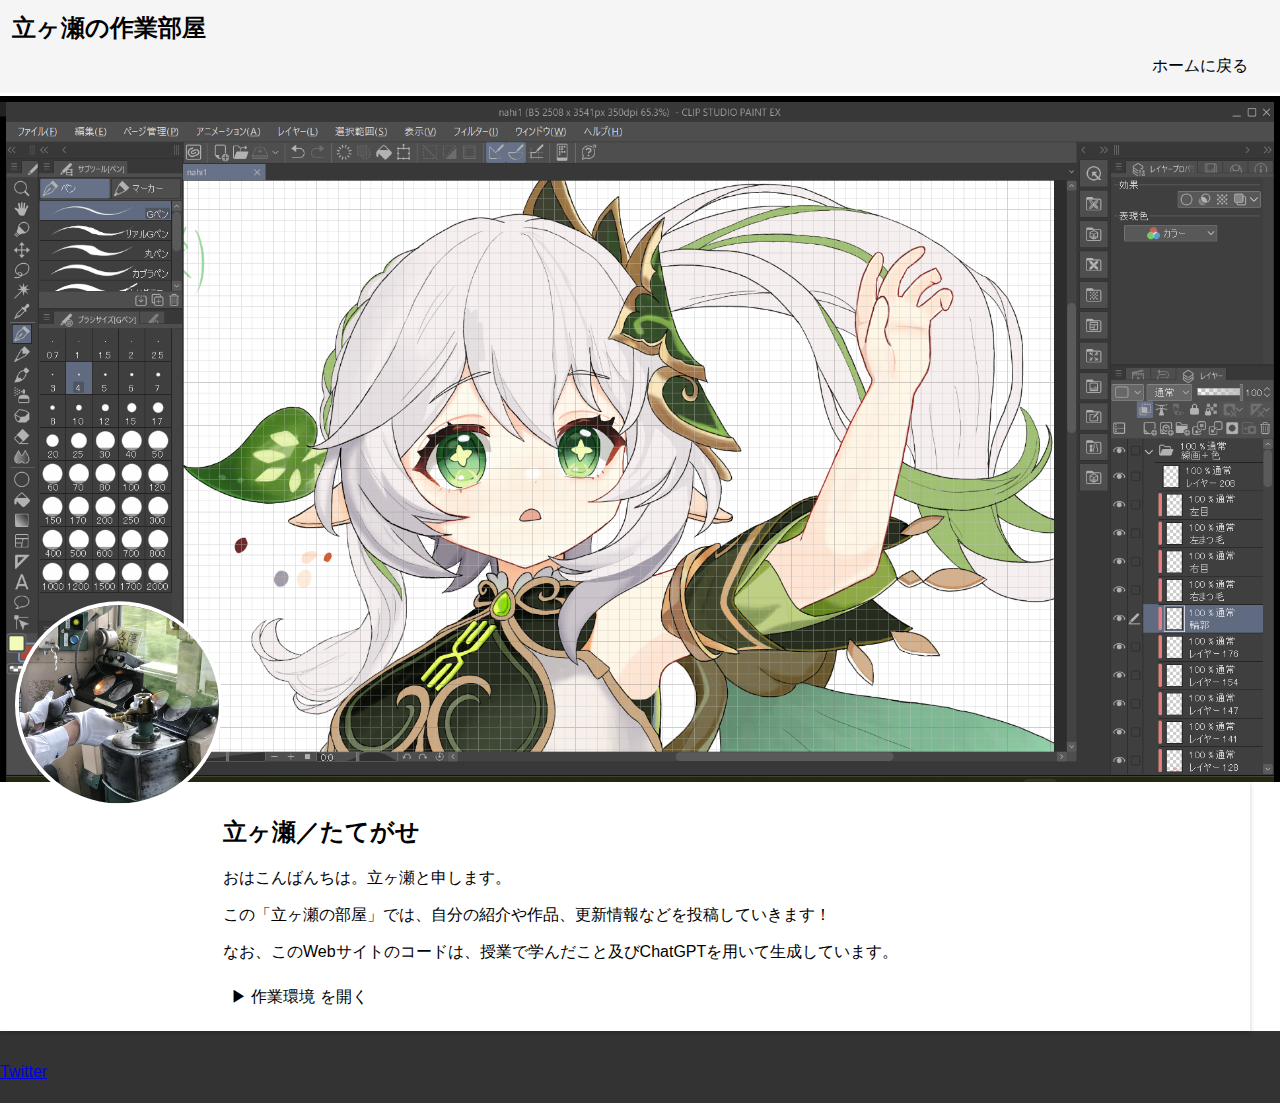
==== tategase/author/tategase.html @ 00faa534 "Merge branch 'main' of https://github.com/kokuboatsuki/atsu_homepage" ====
<!DOCTYPE html>
<html lang="ja">

<head>
    <meta charset="UTF-8">
    <meta name="viewport" content="width=device-width, initial-scale=1.0">
    <title>立ヶ瀬の作業部屋</title>
    <link rel="stylesheet" href="tategase.css">
    <script src="tategase.js"></script>
</head>

<body>
    <header>
        <div class="header-title">立ヶ瀬の作業部屋</div>
        <div class="header-link"><a href="../main/index.html">ホームに戻る</a></div>
    </header>
    <main>
        <div class="profile-section">
            <div class="profile-header">
                <img src="../image/nahi_1.png" alt="ヘッダー画像" class="header-bg-image">
                <div class="profile-info">
                    <img src="../image/IMG_3177.jpg" alt="プロフィール画像" class="profile-image">
                    <h2 class="profile-name">立ヶ瀬／たてがせ</h2>
                    <p class="profile-description">おはこんばんちは。立ヶ瀬と申します。 </p>
                    <p class="profile-description">この「立ヶ瀬の部屋」では、自分の紹介や作品、更新情報などを投稿していきます！</p>
                    <p class="profile-description">なお、このWebサイトのコードは、授業で学んだこと及びChatGPTを用いて生成しています。</p>
                    <div class="profile-description">
                        <button class="toggle-button" data-toggle-text="作業環境">▶ 作業環境 を開く</button>
                        <div class="toggle-content">
                            <ul>
                                <br>
                                <li>
                                    <h3>・コンピュータ</h3>
                                    <br>
                                </li>
                                <li>
                                    <h3>・ソフト</h3>
                                    <p>clip studio paint EX</p>
                                    <br>
                                </li>
                                <li>
                                    <h3>・タブレット</h3>
                                    <br>
                                </li>
                                <li>
                                    <h3>・マウス</h3>
                                    <p><a href="https://g.co/kgs/DZXW3pB" target="_blank" rel="noopener noreferrer">Logicool Silent Bluetooth Mouse M240GR</a></p>
                                    <p>クリック音がならない<b>静音設計</b>！ しかも安い！ (2000円程度で買えます) </p>
                                    <button class="toggle-button" data-toggle-text="画像">▶ 画像 を表示する</button>
                                    <div class="toggle-content">
                                        <img src="../image/mouse_1.jpg" id="logo" alt="マウス画像" class="mouse-image" width="500px" >
                                        <input type="button" value="次に進む" onclick="imagechange1();">
                                        <input type="button" value="元に戻す" onclick="imagechange2();">
                                    </div>
                                    <br>
                                </li>
                                <li>
                                    <h3>・机の上にあるもの</h3>
                                    <p><a href="https://www.coca-cola.com/jp/ja/brands/yakan" target="_blank" rel="noopener noreferrer">やかんの麦茶</a></p>
                                    <p>作者のおすすめ麦茶ベスト３には入るほどおすすめです。味のクセが無いし、飲みやすくて、いつも箱買いしてます笑</p>
                                    <button class="toggle-button" data-toggle-text="画像">▶ 画像 を表示する</button>
                                    <div class="toggle-content">
                                        <img src="/tategase/image/cha_1.jpg" id="cha" alt="お茶の画像" class="cha-image" width="200px" >
                                        <input type="button" value="次に進む" onclick="imagechange3();">
                                        <input type="button" value="元に戻す" onclick="imagechange4();">
                                    </div>
                                    <br>
                                </li>
                                <li>
                                    <h3>・机</h3>
                                    <br>
                                </li>
                                <li>
                                    <h3>・椅子</h3>
                                </li>
                            </ul>
                        </div>
                    </div>
                </div>
            </div>
        </div>
    </main>
    <footer>
        <div class="social-links">
            <a href="https://twitter.com/tategase" target="_blank" rel="noopener noreferrer" class="social-icon twitter-icon">Twitter</a>
            <!-- <a href=# class="social-icon line-icon">LINE</a> -->
            <!-- 他のSNSアイコンも同様に追加 -->
        </div>
    </footer>
</body>
</html>
---- tategase/author/tategase.css ----
/* 基本スタイル */
body,
html {
    margin: 0;
    padding: 0;
    font-family: 'Arial', sans-serif;
}

/* ヘッダースタイル */
header {
    width: 100vw;
    /* 幅を100%に */
    background-color: #f5f5f5;
    /* 背景色を白に */
    z-index: 10;
    /* ヘッダーが最前面に来るように */
    position: fixed;
    justify-content: space-between;
    text-align: left;
    vertical-align: middle;
    margin: 0;
    padding: 0;
}

main {
    padding-top: 6em;
}

.header-title {
    font-size: 1.5em;
    font-weight: bold;
    padding: 0.5em;
}

.header-link {
    text-align: right;
    padding-right: 2em;
    padding-bottom: 1em;
}

.header-link a {
    color: black;
    /* リンクの色を指定 */
    text-decoration: none;
    /* 下線を無くす */
    z-index: 5;
    /* プロフィール情報がヘッダー画像の上に来るように */
}

/* プロフィール情報テキストの位置調整 */
.profile-info {
    position: relative;
    /* 絶対位置を指定して重ねる */
    bottom: 0;
    /* 親コンテナの下部に配置 */
    left: 0;
    /* 親コンテナの左側に配置 */
    width: calc(100% - 30px);
    /* 全体の幅から余白分を引く */
    box-sizing: border-box;
    /* パディングとボーダーを幅に含める */
    text-align: left;
    /* テキストは左揃え */
    padding: 0 3%;
    /* 余白を与える */
    z-index: 10;
    /* プロフィール画像より上に */
    background: #fff;
    /* 背景色を白に */
    padding: 15px;
    /* 内部の余白 */
    box-shadow: 0 2px 5px rgba(0, 0, 0, 0.2);
    /* 影をつける */
}

/* プロフィール画像のスタイル調整 */
.profile-image {
    width: min(25vw, 200px);
    /* 計算 */
    max-width: 200px;
    /* コンテナの幅を超えない */
    height: auto;
    /* 画像の縦横比を維持 */
    border-radius: 50%;
    /* 丸い形状を維持 */
    z-index: 5;
    /* プロフィール画像が最前面に来るように */
    border: 4px solid white;
    transform: translateY(-95%);
    /* 左に50%ずらして中央揃えに */
    left: 50%;
    /* 中央に来るように調整 */
    top: 120px;
    /* 画像が適切な位置に来るように調整 */
    bottom: 0;
    /* 親要素の下端からの位置 */
    float: left;
}

.profile-text p {
    margin: 0;
}

.social-links {
    margin-top: 1em;
}

.social-icon {
    display: inline-block;
    width: 24px;
    height: 24px;
    margin-right: 0.5em;
    background-size: cover;
}

/*.twitter-icon {
    background-image: url('twitter-icon.png');
}

.line-icon {
    background-image: url('line-icon.png');
}*/

/* プロフィールセクションのスタイリング */
.profile-section {
    position: relative;
    /* 子要素の位置を制御するためにrelativeを設定 */
}

.profile-header {
    /* ヘッダー画像のスタイル */
    position: relative;
    z-index: 3;
    /* プロフィール画像の位置を制御するためにrelativeを設定 */
}

/* ヘッダー背景画像のスタイル調整 */
.header-bg-image {
    width: min(100vw, 100%);
    /* 画像がコンテナの幅に合わせて伸縮する */
    height: auto;
    /* 高さが自動的に調整される */
    display: block;
    /* ブロックレベル要素として扱う */
    z-index: 4;
    /* ヘッダー画像が背面に来るように */
    top: 0;
}

/* フッタースタイル */
footer {
    background-color: #333;
    color: white;
    text-align: left;
    padding: 1em 0;
}

/* トグルボタンのスタイル */
.toggle-button {
    cursor: pointer;
    background: none;
    border: none;
    font-size: 1em;
    padding: 0.5em;
    text-align: left;
}

/* コンテンツは初期状態では非表示にする */
.toggle-content {
    max-height: 0px;
    overflow: hidden;
    transition: max-height 0.5s ease-in-out;
    /* アニメーション効果 */
    overflow-y: auto;
    /* コンテンツが高さを超えた場合に縦スクロールを可能にする */
}

/* ネストされたリストのスタイル */
ul {
    list-style-type: none;
    /* リストマーカーを非表示に */
    padding: 0;
    /* パディングをリセット */
}

/* ネストされたリストのトグルボタン */
ul .toggle-button {
    margin-left: 20px;
    /* サブ項目のインデント */
    font-size: 0.9em;
    /* サブ項目のフォントサイズを少し小さく */
}

.mouse-image {
    max-width: 100%;
    /* コンテナの幅に合わせて画像サイズを調整 */
    height: auto;
    /* 画像の縦横比を維持 */
}
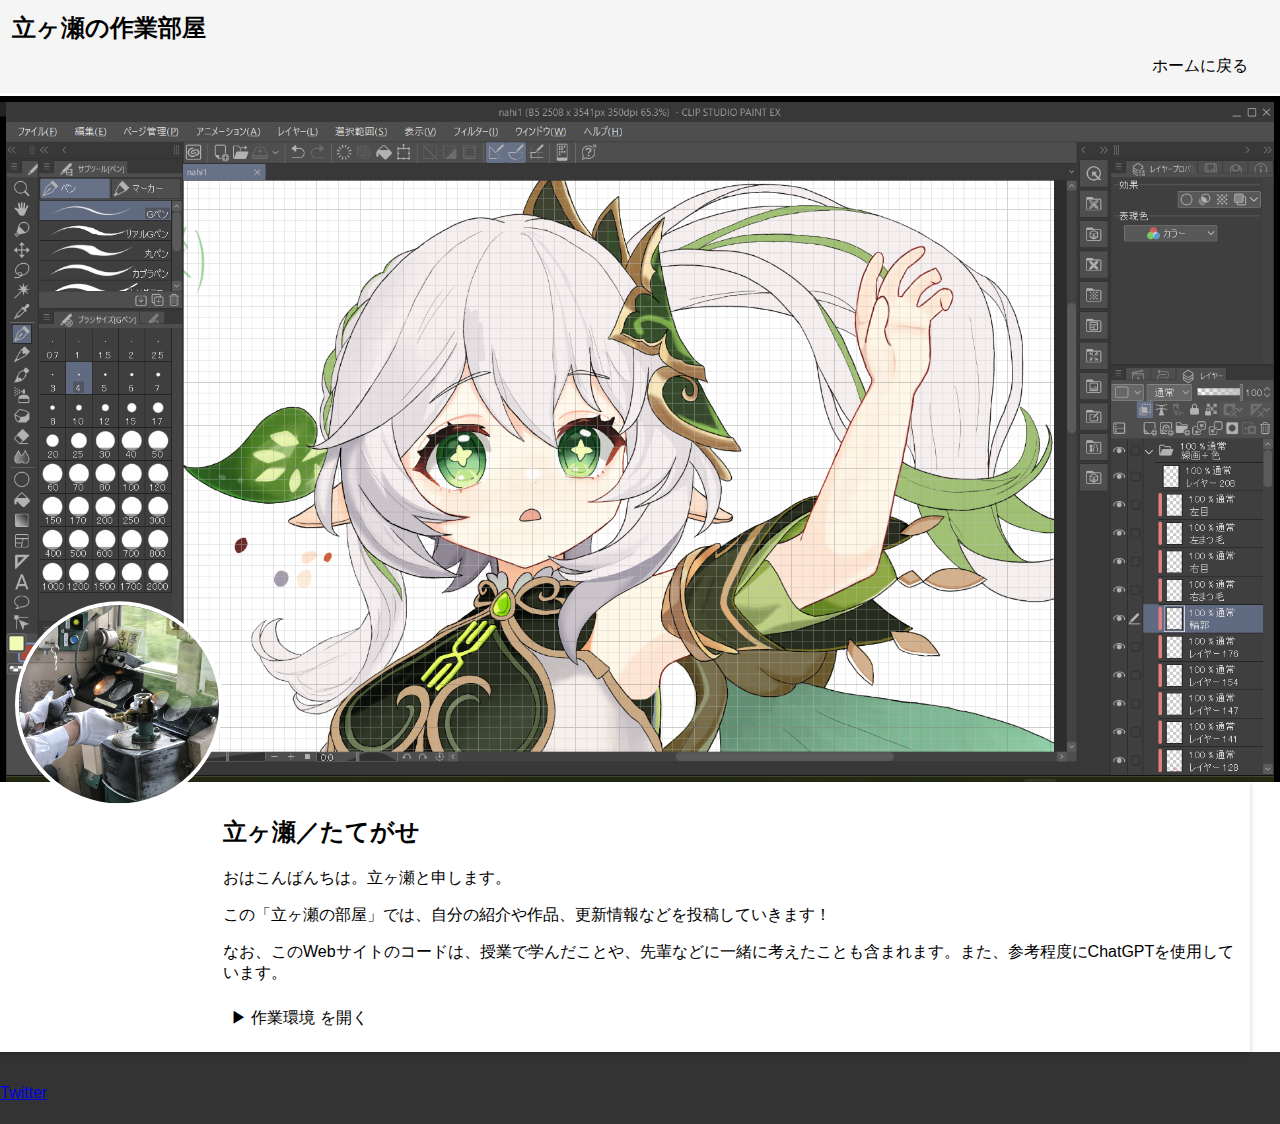
==== commit b71ef883: "test_11" ====
--- a/tategase/author/tategase.html
+++ b/tategase/author/tategase.html
@@ -23,7 +23,7 @@
                     <h2 class="profile-name">立ヶ瀬／たてがせ</h2>
                     <p class="profile-description">おはこんばんちは。立ヶ瀬と申します。 </p>
                     <p class="profile-description">この「立ヶ瀬の部屋」では、自分の紹介や作品、更新情報などを投稿していきます！</p>
-                    <p class="profile-description">なお、このWebサイトのコードは、授業で学んだこと及びChatGPTを用いて生成しています。</p>
+                    <p class="profile-description">なお、このWebサイトのコードは、授業で学んだことや、先輩などに一緒に考えたことも含まれます。また、参考程度にChatGPTを使用しています。</p>
                     <div class="profile-description">
                         <button class="toggle-button" data-toggle-text="作業環境">▶ 作業環境 を開く</button>
                         <div class="toggle-content">
@@ -49,8 +49,8 @@
                                     <button class="toggle-button" data-toggle-text="画像">▶ 画像 を表示する</button>
                                     <div class="toggle-content">
                                         <img src="../image/mouse_1.jpg" id="logo" alt="マウス画像" class="mouse-image" width="500px" >
-                                        <input type="button" value="次に進む" onclick="imagechange1();">
-                                        <input type="button" value="元に戻す" onclick="imagechange2();">
+                                        <input type="button" value="次に進む" id="logo_next">
+                                        <input type="button" value="元に戻す" id="logo_prev">
                                     </div>
                                     <br>
                                 </li>
@@ -60,9 +60,9 @@
                                     <p>作者のおすすめ麦茶ベスト３には入るほどおすすめです。味のクセが無いし、飲みやすくて、いつも箱買いしてます笑</p>
                                     <button class="toggle-button" data-toggle-text="画像">▶ 画像 を表示する</button>
                                     <div class="toggle-content">
-                                        <img src="/tategase/image/cha_1.jpg" id="cha" alt="お茶の画像" class="cha-image" width="200px" >
-                                        <input type="button" value="次に進む" onclick="imagechange3();">
-                                        <input type="button" value="元に戻す" onclick="imagechange4();">
+                                        <img src="../image/cha_1.jpg" id="cha" alt="お茶の画像" class="cha-image" width="200px" >
+                                        <input type="button" value="次に進む" id="cha_next">
+                                        <input type="button" value="元に戻す" id="cha_prev">
                                     </div>
                                     <br>
                                 </li>
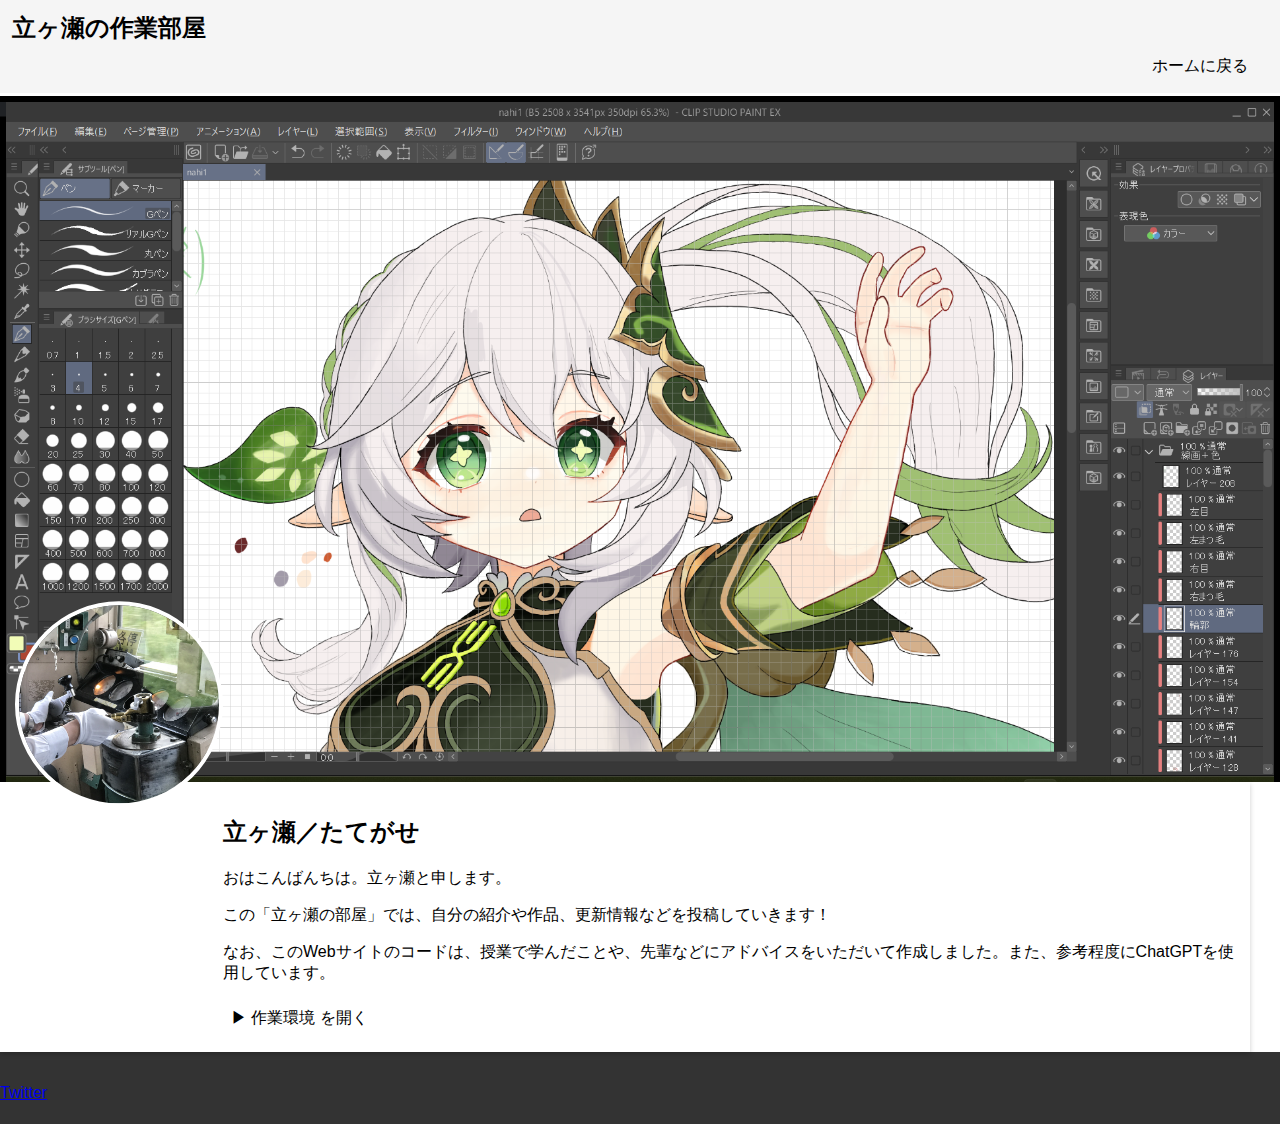
==== commit 429d08b9: "test_1" ====
--- a/tategase/author/tategase.html
+++ b/tategase/author/tategase.html
@@ -23,12 +23,12 @@
                     <h2 class="profile-name">立ヶ瀬／たてがせ</h2>
                     <p class="profile-description">おはこんばんちは。立ヶ瀬と申します。 </p>
                     <p class="profile-description">この「立ヶ瀬の部屋」では、自分の紹介や作品、更新情報などを投稿していきます！</p>
-                    <p class="profile-description">なお、このWebサイトのコードは、授業で学んだことや、先輩などに一緒に考えたことも含まれます。また、参考程度にChatGPTを使用しています。</p>
+                    <p class="profile-description">なお、このWebサイトのコードは、授業で学んだことや、先輩などにアドバイスをいただいて作成しました。また、参考程度にChatGPTを使用しています。</p>
                     <div class="profile-description">
                         <button class="toggle-button" data-toggle-text="作業環境">▶ 作業環境 を開く</button>
                         <div class="toggle-content">
+                            <br>
                             <ul>
-                                <br>
                                 <li>
                                     <h3>・コンピュータ</h3>
                                     <br>
@@ -48,7 +48,7 @@
                                     <p>クリック音がならない<b>静音設計</b>！ しかも安い！ (2000円程度で買えます) </p>
                                     <button class="toggle-button" data-toggle-text="画像">▶ 画像 を表示する</button>
                                     <div class="toggle-content">
-                                        <img src="../image/mouse_1.jpg" id="logo" alt="マウス画像" class="mouse-image" width="500px" >
+                                        <img src="../image/mouse_1.jpg" id="logo" alt="マウス画像" class="mouse-image" width="500" >
                                         <input type="button" value="次に進む" id="logo_next">
                                         <input type="button" value="元に戻す" id="logo_prev">
                                     </div>
@@ -60,7 +60,7 @@
                                     <p>作者のおすすめ麦茶ベスト３には入るほどおすすめです。味のクセが無いし、飲みやすくて、いつも箱買いしてます笑</p>
                                     <button class="toggle-button" data-toggle-text="画像">▶ 画像 を表示する</button>
                                     <div class="toggle-content">
-                                        <img src="../image/cha_1.jpg" id="cha" alt="お茶の画像" class="cha-image" width="200px" >
+                                        <img src="../image/cha_1.jpg" id="cha" alt="お茶の画像" class="cha-image" width="200" >
                                         <input type="button" value="次に進む" id="cha_next">
                                         <input type="button" value="元に戻す" id="cha_prev">
                                     </div>
